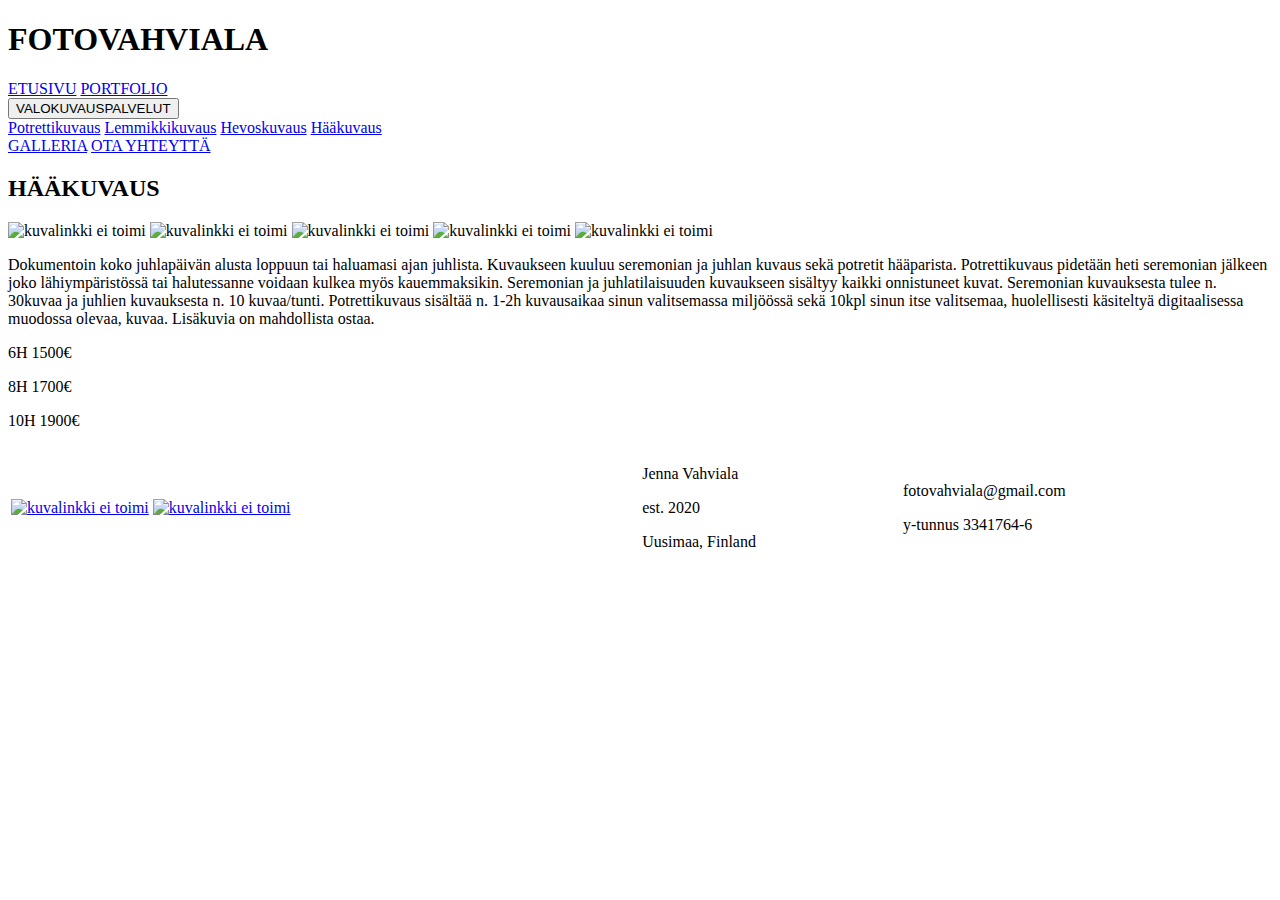
==== haakuvaus.html @ df37fdba "Add files via upload" ====
<!DOCTYPE html>
<html lang="fi">

<head>
    <title>Fotovahviala</title>
    <link rel="stylesheet" href="./styles/styles.css">
</head>

<body>

    <header>
        <h1>FOTOVAHVIALA</h1>
    </header>
        
    <div class="navi1">
        <nav>
            <a href="index.html">ETUSIVU</a>
            <a href="portfolio.html">PORTFOLIO</a>
            <div class="dropdown">
              <button class="dropbtn" onclick="document.location='valokuvauspalvelut.html'">VALOKUVAUSPALVELUT</button>
                <div class="dropdown-content">
                  <a href="potrettikuvaus.html">Potrettikuvaus</a>
                  <a href="lemmikkikuvaus.html">Lemmikkikuvaus</a>
                  <a href="hevoskuvaus.html">Hevoskuvaus</a>
                  <a href="haakuvaus.html">Hääkuvaus</a>
                </div>
            </div>
            <a href="https://fotovahviala.kuvat.fi/kuvat/" target="_blank">GALLERIA</a>
            <a href="otayhteytta.html">OTA YHTEYTTÄ</a>
              
          </nav>
    </div>

    <h2>HÄÄKUVAUS</h2>

    <div class="haakuvat">
      <img src="./images/Verna_ja_Ilari-3.jpg" alt="kuvalinkki ei toimi" style="width:19%">
      <img src="./images/Elina_ja_Joona-2947.jpg" alt="kuvalinkki ei toimi" style="width:19%">
      <img src="./images/_MG_9285.jpg" alt="kuvalinkki ei toimi" style="width:19%">
      <img src="./images/_MG_9399.jpg" alt="kuvalinkki ei toimi" style="width:19%">
      <img src="./images/Elina_ja_Joona-2789.jpg" alt="kuvalinkki ei toimi" style="width:19%">
    </div>

    <div class="haakuvaus">
      <p>
        Dokumentoin koko juhlapäivän alusta loppuun tai haluamasi ajan juhlista. Kuvaukseen kuuluu seremonian ja juhlan
        kuvaus sekä potretit hääparista. Potrettikuvaus pidetään heti seremonian jälkeen joko lähiympäristössä tai
        halutessanne voidaan kulkea myös kauemmaksikin. Seremonian ja juhlatilaisuuden kuvaukseen sisältyy kaikki
        onnistuneet kuvat. Seremonian kuvauksesta tulee n. 30kuvaa ja juhlien kuvauksesta n. 10 kuvaa/tunti.
        Potrettikuvaus sisältää n. 1-2h kuvausaikaa sinun valitsemassa miljöössä sekä 10kpl sinun itse valitsemaa,
        huolellisesti käsiteltyä digitaalisessa muodossa olevaa, kuvaa. Lisäkuvia on mahdollista ostaa.
      </p>
      <p>
        6H 1500€
      </p>
      <p>
        8H 1700€
      </p>
      <p>
        10H 1900€
      </p>
    </div>

    

    <footer>
        <table style="width:100%">
          <tr>
            <td >
              <div class="footerlinkit">
                <a href="https://www.facebook.com/p/Fotovahviala-100065127505962/" target="_blank"><img src="./images/facebook-logo.jpg" alt="kuvalinkki ei toimi"></a>
                <a href="https://www.instagram.com/fotovahviala/" target="_blank"><img src="./images/ig-logo.jpg" alt="kuvalinkki ei toimi"></a>
              </div>
            </td>
            <td id="footertekstit1" >
              <p>Jenna Vahviala</p>
              <p>est. 2020</p>
              <p>Uusimaa, Finland</p>
            </td>
            <td id="footertekstit2" >
              <p>fotovahviala@gmail.com</p>
              <p>y-tunnus 3341764-6</p>
            </td>
            </tr>
        </table>
      </footer>


    </body>

</html>
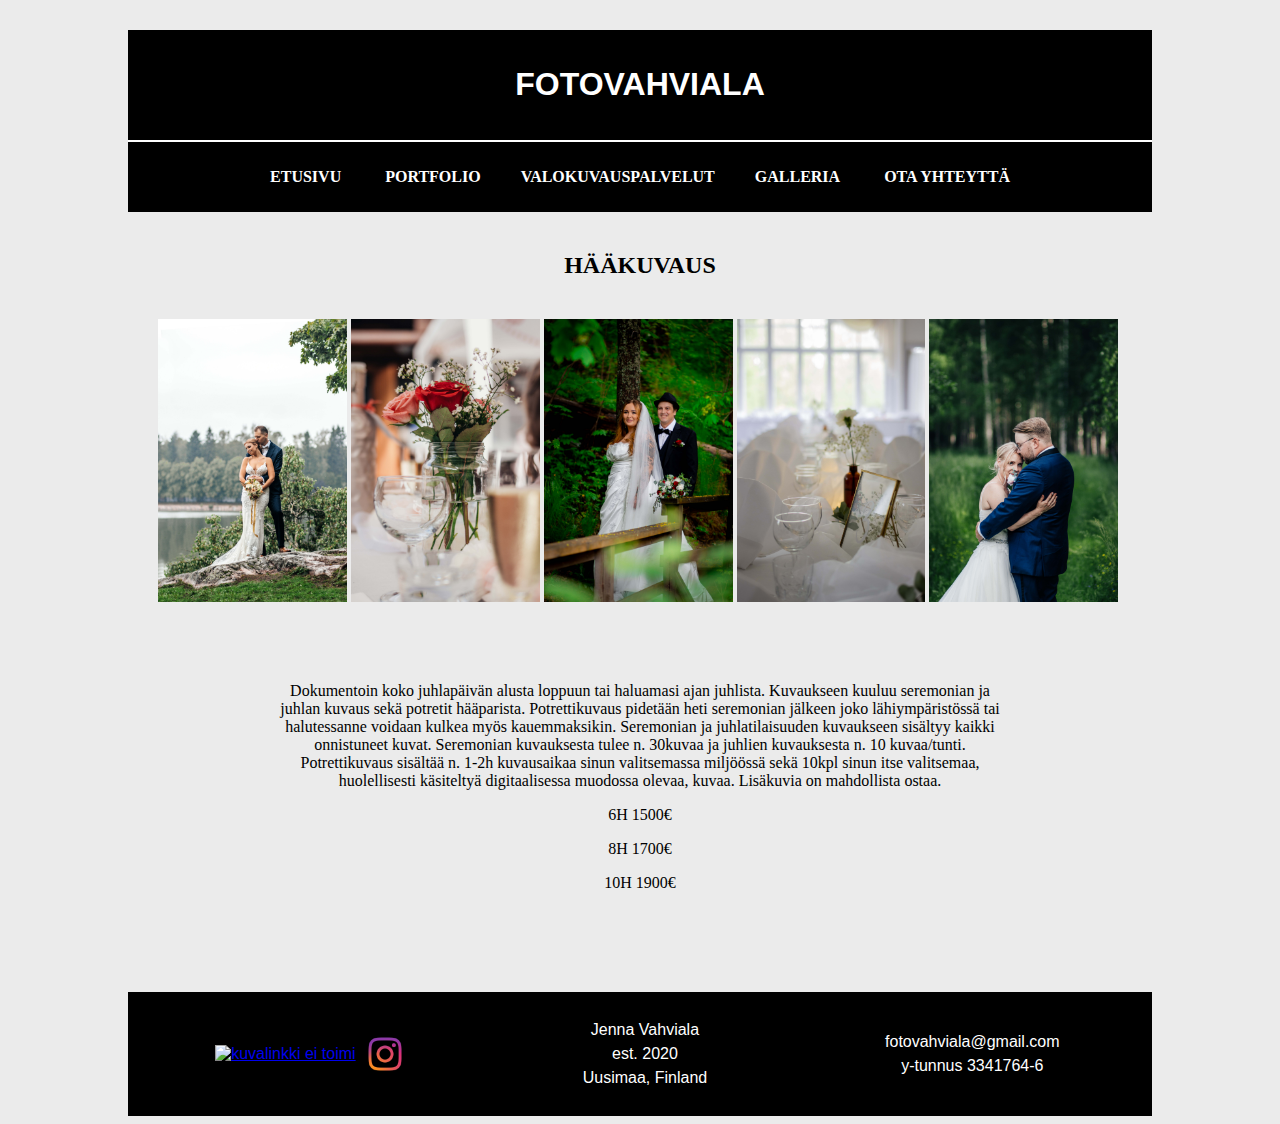
==== commit 6580b7fe: "Update haakuvaus.html" ====
--- a/haakuvaus.html
+++ b/haakuvaus.html
@@ -88,4 +88,4 @@
 
     </body>
 
-</html>+</html>
--- a/styles/styles.css
+++ b/styles/styles.css
@@ -0,0 +1,308 @@
+body {
+    background-color: rgb(235, 235, 235);
+    width: 80%;
+    margin-left: auto;
+    margin-right: auto;
+    font-family: Serif, Garamond;
+}
+
+header, footer {
+    text-align: center;
+    color: white;
+    margin-top: 30px;
+    background-color: black;
+    padding: 15px;
+    font-family: Arial, sans-serif;
+}
+
+footer p {
+  line-height: 1;
+}
+
+nav {
+    text-align: center;
+    background-color: black;
+    padding: 10px;
+}
+
+nav a {
+    color: white;
+    padding: 20px;
+    text-decoration: none;
+    font-weight: bold;
+}
+
+.navi1 {
+    border-top: solid white 2px;
+}
+
+#footertekstit1, #footertekstit2 {
+  width: 33%;
+}
+
+#footertekstit1 p, #footertekstit2 p {
+  line-height: 0.5;
+}
+
+.footerlinkit img {
+  width: 50px;
+}
+
+/* DROPDOWN */
+
+.dropbtn {
+  background-color: black;
+  color:white;
+  padding: 16px;
+  font-size: 16px;
+  border: none;
+  font-family: Serif, Garamond;
+  font-weight: bold;
+  cursor: pointer;
+}
+
+.dropdown {
+  position: relative;
+  display: inline-block;
+}
+
+.dropdown-content {
+  display: none;
+  position: absolute;
+  background-color: #f1f1f1;
+  min-width: 160px;
+  box-shadow: 0px 8px 16px 0px rgba(0,0,0,0.2);
+  z-index: 1;
+}
+
+.dropdown-content a {
+  color: black;
+  padding: 15px;
+  text-decoration: none;
+  display: block;
+}
+
+.dropdown-content a:hover {
+  background-color: #ddd;
+}
+
+.dropdown:hover .dropdown-content {
+  display: block;
+}
+
+.dropdown:hover .dropbtn {
+  background-color: #000000;
+}
+
+/* SLIDESHOW */
+
+* {box-sizing: border-box}
+.mySlides {display: none}
+img {vertical-align: middle;}
+
+.slideshow-container {
+    max-width: 1000px;
+    position: relative;
+    margin: auto;
+}
+  
+.prev, .next {
+    cursor: pointer;
+    position: absolute;
+    top: 50%;
+    width: auto;
+    padding: 16px;
+    margin-top: -22px;
+    color: rgb(0, 0, 0);
+    font-weight: bold;
+    font-size: 18px;
+    transition: 0.6s ease;
+    border-radius: 0 3px 3px 0;
+    user-select: none;
+}
+
+.next {
+    right: 0;
+    border-radius: 3px 0 0 3px;
+}
+
+.prev:hover, .next:hover {
+    background-color: rgba(0,0,0,0.8);
+}
+  
+.active {
+    background-color: #717171;
+}
+
+.fade {
+    animation-name: fade;
+    animation-duration: 1.5s;
+}
+  
+  @keyframes fade {
+    from {opacity: .4} 
+    to {opacity: 1}
+}
+
+  @media only screen and (max-width: 300px) {
+    .prev, .next,.text {font-size: 11px}
+}
+
+/* KERTOMUS ITSESTÄ ETUSIVU */
+
+h3, p {
+  text-align: center;
+}
+
+.mina {
+  margin: 50px;
+  margin-left: 130px;
+  border-style: groove;
+}
+
+.mina p {
+  padding-left: 40px;
+  padding-right: 40px;
+}
+
+.linkkinappulat {
+  text-align: center;
+  margin-left: 35px;
+}
+
+.linkkinappulat a {
+  color: rgb(0, 0, 0);
+  padding: 20px;
+  text-decoration: none;
+  font-weight: bold;
+  border: #000000 ridge;
+  border-radius: 6px;
+  background-color: white;
+  margin: 10px;
+}
+
+/* PORTFOLIO */
+
+.portfolio img {
+  border: 1px solid #ddd;
+  border-radius: 4px;
+  padding: 5px;
+  width: 150px;
+}
+
+.column {
+  margin-left: 130px;
+  margin-right: auto;
+}
+
+/* VALOKUVAUSPALVELUT */
+
+#valokuvaustiedot {
+  padding-right: 15%;
+  padding-left: 15%;
+  margin-top: 40px;
+}
+
+.kuvalinkit a {
+  margin: 30px;
+}
+
+.kuvapaketti {
+  text-align: center;
+}
+
+.kuvapaketti img {
+  width: 500px;
+}
+
+.kuvapaketti td {
+  width: 50%;
+}
+
+.kuvapaketti1 {
+  background-color: #969696;
+}
+
+.kuvapaketti3 {
+  background-color: #969696;
+}
+
+.lemmikkikuvat img {
+  width: 300px;
+}
+
+.lemmikkigalleria img {
+  margin-left: auto;
+  margin-right: auto;
+}
+
+.hevosgalleria p {
+  text-align: center;
+  margin: 30px;
+}
+
+.haakuvaus {
+  margin-left: 150px;
+  margin-right: 150px;
+  margin-bottom: 100px;
+}
+
+.eisopivaa a {
+  color: black;
+  text-decoration: none;
+  padding: 20px;
+  border: black solid 2px;
+  border-radius: 50px;
+  text-align: center;
+}
+
+.eisopivaa {
+  text-align: center;
+}
+
+.eisopivaa h3 {
+  margin-bottom: 40px;
+}
+
+.kuvapaketti p {
+  padding-left: 100px;
+  padding-right: 100px;
+}
+
+.haakuvat {
+  margin-left: 30px;
+  margin-bottom: 80px;
+}
+
+
+/* OTA YHTEYTTÄ */
+
+h2 {
+  text-align: center;
+  padding: 20px;
+}
+
+form {
+  width: 50%;
+  text-align: center;
+  display: flex;
+  flex-direction: column;
+  margin-left: auto;
+  margin-right: auto;
+}
+
+form input,
+form select,
+form textarea {
+  padding: 8px;
+  border: 1px solid rgb(68, 68, 68);
+  border-radius: 4px;
+}
+
+.otayhteytta {
+  text-align : center;
+}
+
+.image {
+  margin-top: 40px;
+}
